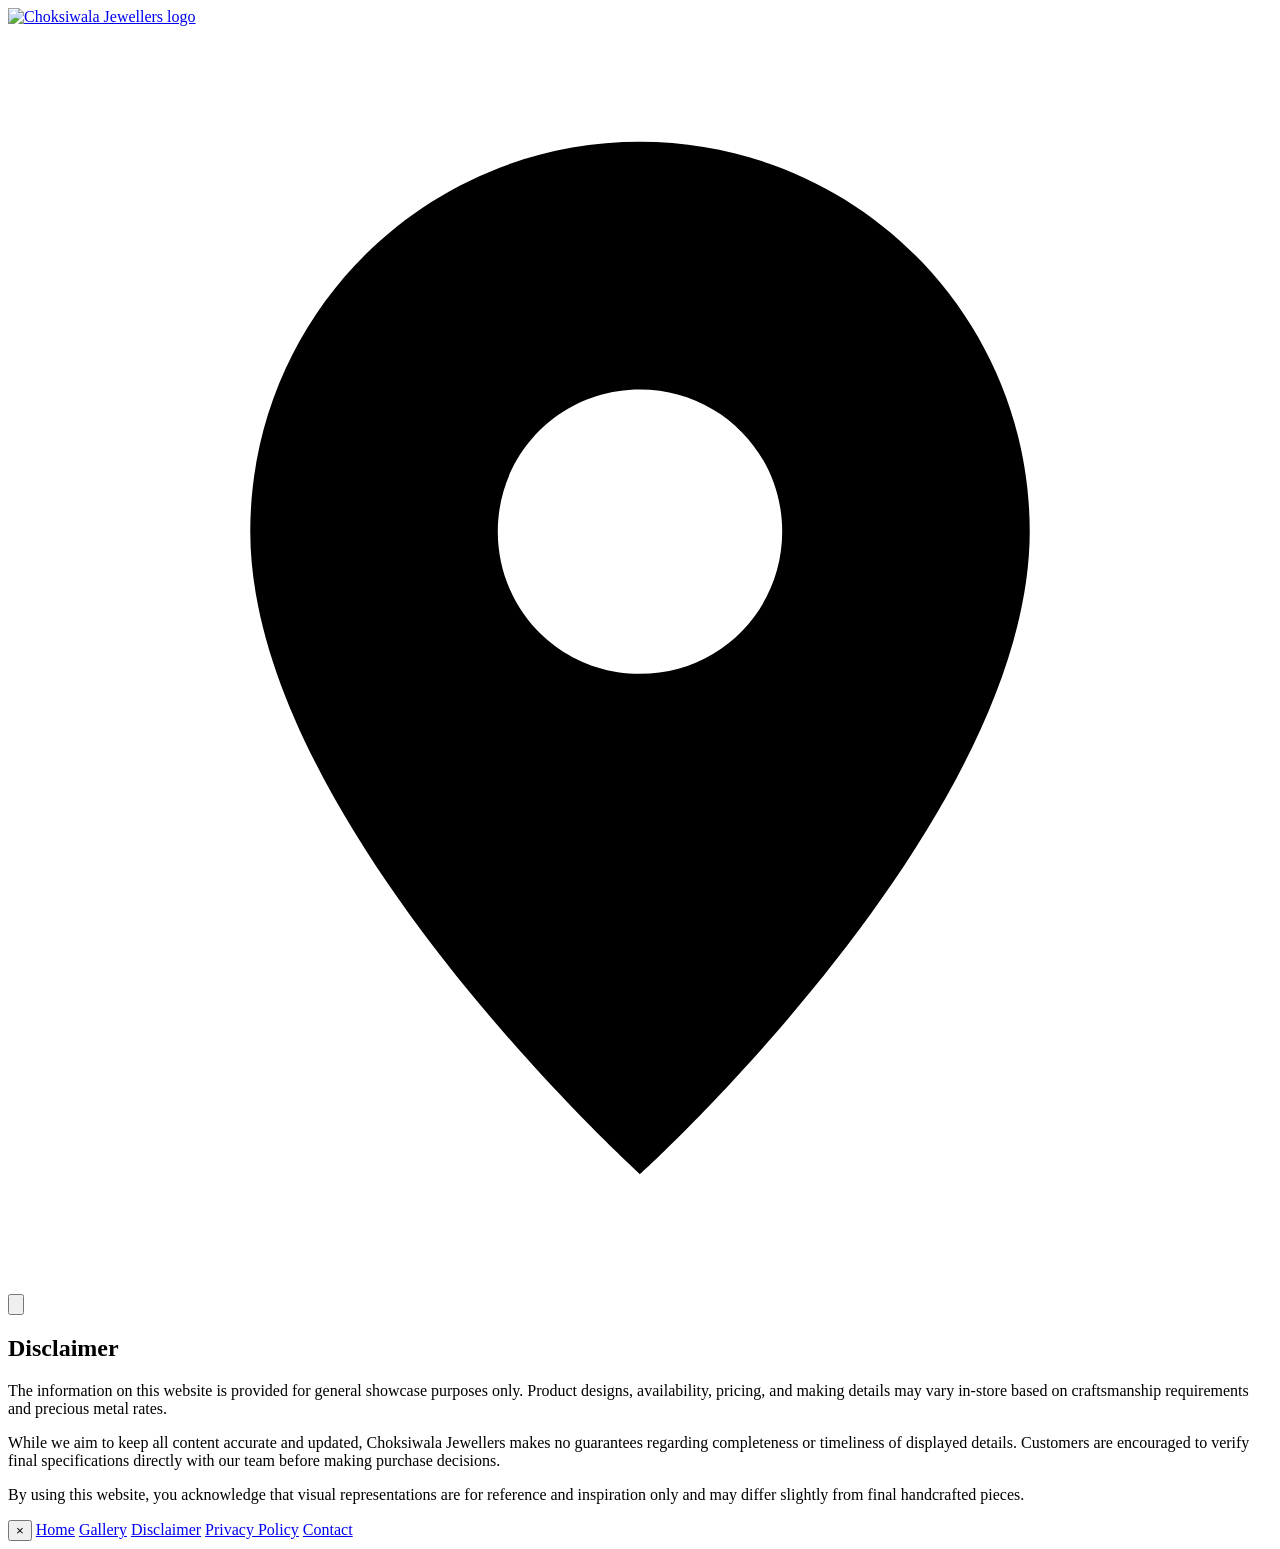
==== disclaimer.html @ 89cebe40 "Add files via upload" ====
<!doctype html>
<html lang="en">
<head>
  <meta charset="UTF-8" />
  <meta name="viewport" content="width=device-width, initial-scale=1.0" />
  <meta name="description" content="Disclaimer - Choksiwala Jewellers." />
  <title>Choksiwala Jewellers | Disclaimer</title>
  <link rel="preconnect" href="https://fonts.googleapis.com" />
  <link rel="preconnect" href="https://fonts.gstatic.com" crossorigin />
  <link href="https://fonts.googleapis.com/css2?family=Lato:wght@300;400;700&family=Playfair+Display:wght@500;700&display=swap" rel="stylesheet" />
  <link rel="stylesheet" href="css/styles.css" />
</head>
<body data-page="disclaimer">
  <div class="animated-blobs" aria-hidden="true">
    <span class="blob blob-1"></span>
    <span class="blob blob-2"></span>
    <span class="blob blob-3"></span>
  </div>

  <div id="siteShell">
    <header class="site-header" data-testid="global-site-header">
      <a href="index.html" class="brand-logo-link" data-testid="header-logo-link" aria-label="Choksiwala Jewellers home">
        <img src="assets/cj-logo.jpg" alt="Choksiwala Jewellers logo" class="brand-logo" data-testid="header-logo-image" />
      </a>
      <div class="header-actions">
        <a href="https://maps.app.goo.gl/mz2p2JyqQ6dCRVYf6" target="_blank" rel="noopener noreferrer" class="icon-button" data-testid="google-maps-link" aria-label="Open store location on Google Maps">
          <svg viewBox="0 0 24 24" aria-hidden="true"><path d="M12 2.2c-4.1 0-7.4 3.3-7.4 7.4 0 5.5 7.4 12.2 7.4 12.2s7.4-6.7 7.4-12.2c0-4.1-3.3-7.4-7.4-7.4zm0 10.1c-1.5 0-2.7-1.2-2.7-2.7S10.5 6.9 12 6.9s2.7 1.2 2.7 2.7-1.2 2.7-2.7 2.7z" /></svg>
        </a>
        <button type="button" class="icon-button" id="menuToggle" data-testid="header-menu-toggle-button" aria-label="Open navigation menu" aria-expanded="false">
          <svg viewBox="0 0 24 24" aria-hidden="true"><path d="M3 6h18M3 12h18M3 18h18" /></svg>
        </button>
      </div>
    </header>

    <main class="page-content" data-testid="disclaimer-page-content">
      <article class="policy-card" data-testid="disclaimer-policy-card">
        <h1 data-testid="disclaimer-heading">Disclaimer</h1>
        <p data-testid="disclaimer-paragraph-1">
          The information on this website is provided for general showcase purposes only. Product designs, availability,
          pricing, and making details may vary in-store based on craftsmanship requirements and precious metal rates.
        </p>
        <p data-testid="disclaimer-paragraph-2">
          While we aim to keep all content accurate and updated, Choksiwala Jewellers makes no guarantees regarding
          completeness or timeliness of displayed details. Customers are encouraged to verify final specifications directly
          with our team before making purchase decisions.
        </p>
        <p data-testid="disclaimer-paragraph-3">
          By using this website, you acknowledge that visual representations are for reference and inspiration only and may
          differ slightly from final handcrafted pieces.
        </p>
      </article>
    </main>
  </div>

  <div class="menu-overlay" id="menuOverlay" data-testid="global-menu-overlay" aria-hidden="true">
    <nav class="menu-panel" data-testid="global-menu-panel" aria-label="Site navigation">
      <button type="button" id="menuClose" class="menu-close" data-testid="global-menu-close-button" aria-label="Close menu">×</button>
      <a href="index.html" data-testid="menu-link-home">Home</a>
      <a href="gallery.html" data-testid="menu-link-gallery">Gallery</a>
      <a href="disclaimer.html" data-testid="menu-link-disclaimer">Disclaimer</a>
      <a href="privacy.html" data-testid="menu-link-privacy-policy">Privacy Policy</a>
      <a href="contact.html" data-testid="menu-link-contact">Contact</a>
    </nav>
  </div>

  <script src="js/app.js"></script>
</body>
</html>
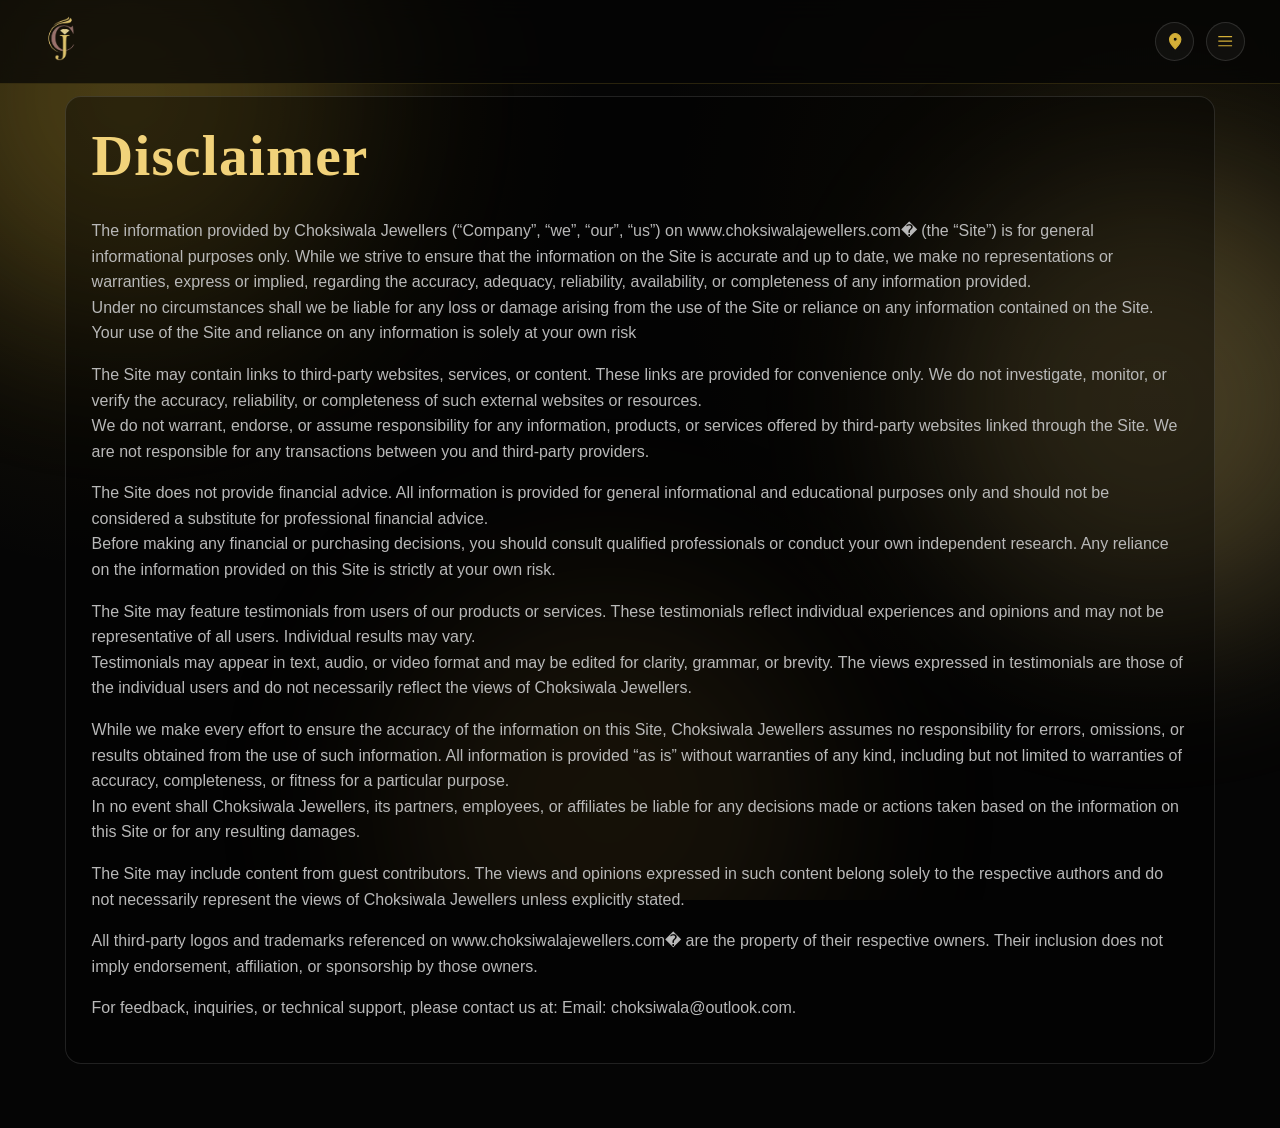
==== commit 5809c4a5: "Update disclaimer.html" ====
--- a/disclaimer.html
+++ b/disclaimer.html
@@ -36,17 +36,30 @@
       <article class="policy-card" data-testid="disclaimer-policy-card">
         <h1 data-testid="disclaimer-heading">Disclaimer</h1>
         <p data-testid="disclaimer-paragraph-1">
-          The information on this website is provided for general showcase purposes only. Product designs, availability,
-          pricing, and making details may vary in-store based on craftsmanship requirements and precious metal rates.
+          The information provided by Choksiwala Jewellers (“Company”, “we”, “our”, “us”) on www.choksiwalajewellers.com⁠� (the “Site”) is for general informational purposes only. While we strive to ensure that the information on the Site is accurate and up to date, we make no representations or warranties, express or implied, regarding the accuracy, adequacy, reliability, availability, or completeness of any information provided.<br>
+Under no circumstances shall we be liable for any loss or damage arising from the use of the Site or reliance on any information contained on the Site. Your use of the Site and reliance on any information is solely at your own risk
         </p>
         <p data-testid="disclaimer-paragraph-2">
-          While we aim to keep all content accurate and updated, Choksiwala Jewellers makes no guarantees regarding
-          completeness or timeliness of displayed details. Customers are encouraged to verify final specifications directly
-          with our team before making purchase decisions.
+          The Site may contain links to third-party websites, services, or content. These links are provided for convenience only. We do not investigate, monitor, or verify the accuracy, reliability, or completeness of such external websites or resources.<br>We do not warrant, endorse, or assume responsibility for any information, products, or services offered by third-party websites linked through the Site. We are not responsible for any transactions between you and third-party providers.
         </p>
         <p data-testid="disclaimer-paragraph-3">
-          By using this website, you acknowledge that visual representations are for reference and inspiration only and may
-          differ slightly from final handcrafted pieces.
+          The Site does not provide financial advice. All information is provided for general informational and educational purposes only and should not be considered a substitute for professional financial advice.<br>Before making any financial or purchasing decisions, you should consult qualified professionals or conduct your own independent research. Any reliance on the information provided on this Site is strictly at your own risk.
+        </p>
+        <p data-testid="disclaimer-paragraph-4">
+          The Site may feature testimonials from users of our products or services. These testimonials reflect individual experiences and opinions and may not be representative of all users. Individual results may vary.<br>Testimonials may appear in text, audio, or video format and may be edited for clarity, grammar, or brevity. The views expressed in testimonials are those of the individual users and do not necessarily reflect the views of Choksiwala Jewellers.
+        </p>
+        <p data-testid="disclaimer-paragraph-5">
+          While we make every effort to ensure the accuracy of the information on this Site, Choksiwala Jewellers assumes no responsibility for errors, omissions, or results obtained from the use of such information. All information is provided “as is” without warranties of any kind, including but not limited to warranties of accuracy, completeness, or fitness for a particular purpose.<br>In no event shall Choksiwala Jewellers, its partners, employees, or affiliates be liable for any decisions made or actions taken based on the information on this Site or for any resulting damages.
+        </p>
+        <p data-testid="disclaimer-paragraph-6">
+          The Site may include content from guest contributors. The views and opinions expressed in such content belong solely to the respective authors and do not necessarily represent the views of Choksiwala Jewellers unless explicitly stated.
+        </p>
+        <p data-testid="disclaimer-paragraph-7">
+          All third-party logos and trademarks referenced on www.choksiwalajewellers.com⁠� are the property of their respective owners. Their inclusion does not imply endorsement, affiliation, or sponsorship by those owners.
+        </p>
+        <p data-testid="disclaimer-paragraph-8">
+          For feedback, inquiries, or technical support, please contact us at:
+Email: choksiwala@outlook.com.
         </p>
       </article>
     </main>
@@ -65,4 +78,4 @@
 
   <script src="js/app.js"></script>
 </body>
-</html>+</html>
--- a/css/styles.css
+++ b/css/styles.css
@@ -0,0 +1,563 @@
+:root {
+  --bg-primary: #050505;
+  --bg-secondary: #0d0d0d;
+  --text-primary: #f5f5f5;
+  --text-muted: #b8b8b8;
+  --gold-main: #d4af37;
+  --gold-soft: #f1d27a;
+  --border-soft: rgba(255, 255, 255, 0.12);
+  --panel-bg: rgba(255, 255, 255, 0.05);
+  --success: #0f7a56;
+  --danger: #b53f3f;
+}
+
+* {
+  box-sizing: border-box;
+}
+
+html,
+body {
+  margin: 0;
+  padding: 0;
+}
+
+body {
+  min-height: 100vh;
+  background:
+    radial-gradient(circle at 10% 10%, rgba(212, 175, 55, 0.12), transparent 30%),
+    radial-gradient(circle at 90% 20%, rgba(212, 175, 55, 0.08), transparent 35%),
+    var(--bg-primary);
+  color: var(--text-primary);
+  font-family: "Lato", sans-serif;
+  line-height: 1.6;
+  overflow-x: hidden;
+}
+
+a {
+  color: inherit;
+  text-decoration: none;
+}
+
+.animated-blobs {
+  position: fixed;
+  inset: 0;
+  z-index: -1;
+  pointer-events: none;
+  overflow: hidden;
+}
+
+.blob {
+  position: absolute;
+  display: block;
+  width: 28rem;
+  aspect-ratio: 1;
+  border-radius: 999px;
+  filter: blur(90px);
+  opacity: 0.24;
+  animation: drift 16s ease-in-out infinite alternate;
+}
+
+.blob-1 {
+  background: #d4af37;
+  top: -8rem;
+  left: -6rem;
+}
+
+.blob-2 {
+  background: #f1d27a;
+  right: -6rem;
+  top: 20%;
+  animation-delay: 2s;
+}
+
+.blob-3 {
+  background: #8f6f2e;
+  bottom: -8rem;
+  left: 30%;
+  animation-delay: 4s;
+}
+
+#siteShell {
+  transition: filter 0.45s ease;
+}
+
+.menu-open #siteShell {
+  filter: blur(8px);
+}
+
+.site-header {
+  position: fixed;
+  top: 0;
+  left: 0;
+  width: 100%;
+  z-index: 20;
+  display: flex;
+  justify-content: space-between;
+  align-items: center;
+  padding: 0.75rem 1.2rem;
+  background: rgba(5, 5, 5, 0.72);
+  backdrop-filter: blur(12px);
+  border-bottom: 1px solid rgba(212, 175, 55, 0.18);
+}
+
+.brand-logo-link {
+  display: inline-flex;
+  align-items: center;
+}
+
+.brand-logo {
+  width: 3rem;
+  height: auto;
+  object-fit: contain;
+}
+
+.header-actions {
+  display: flex;
+  align-items: center;
+  gap: 0.7rem;
+}
+
+.icon-button {
+  width: 2.45rem;
+  height: 2.45rem;
+  border-radius: 999px;
+  display: inline-flex;
+  justify-content: center;
+  align-items: center;
+  border: 1px solid var(--border-soft);
+  background: rgba(255, 255, 255, 0.04);
+  color: var(--gold-main);
+  cursor: pointer;
+  transition: transform 0.25s ease, border-color 0.25s ease, background-color 0.25s ease;
+}
+
+.icon-button:hover {
+  transform: translateY(-2px) scale(1.04);
+  border-color: var(--gold-main);
+  background: rgba(212, 175, 55, 0.15);
+}
+
+.icon-button svg {
+  width: 1.15rem;
+  height: 1.15rem;
+  fill: currentColor;
+  stroke: currentColor;
+  stroke-width: 1.5;
+}
+
+.page-content {
+  width: min(1150px, 92vw);
+  margin: 0 auto;
+  padding-top: 6rem;
+  padding-bottom: 4rem;
+}
+
+.hero-section {
+  animation: enter-up 0.8s ease both;
+  padding-bottom: 2rem;
+}
+
+h1,
+h2,
+h3 {
+  margin: 0;
+  font-family: "Playfair Display", serif;
+  letter-spacing: 0.02em;
+}
+
+h1 {
+  font-size: clamp(2rem, 5vw, 3.6rem);
+  max-width: 80ch;
+  color: var(--gold-soft);
+}
+
+.feature-section {
+  margin-top: 0;
+}
+
+.feature-grid {
+  display: grid;
+  grid-template-columns: repeat(1, minmax(0, 1fr));
+  gap: 1rem;
+}
+
+.feature-card {
+  background: var(--panel-bg);
+  border-radius: 1rem;
+  border: 1px solid var(--border-soft);
+  overflow: hidden;
+  transition: transform 0.32s ease, border-color 0.32s ease, box-shadow 0.32s ease;
+  backdrop-filter: blur(10px);
+}
+
+.feature-card:hover {
+  transform: translateY(-5px);
+  border-color: rgba(212, 175, 55, 0.5);
+  box-shadow: 0 16px 30px rgba(0, 0, 0, 0.35);
+}
+
+.media-wrap {
+  width: 100%;
+  aspect-ratio: 4 / 3;
+  overflow: hidden;
+}
+
+.media-wrap img,
+.gallery-tile img,
+#mainImage {
+  width: 100%;
+  height: 100%;
+  object-fit: cover;
+}
+
+.feature-card img,
+.gallery-tile img {
+  transition: transform 0.4s ease;
+}
+
+.feature-card:hover img,
+.gallery-tile:hover img {
+  transform: scale(1.08);
+}
+
+.feature-card h2 {
+  font-size: 1rem;
+  color: var(--text-primary);
+  padding: 0.8rem 1rem 1rem;
+  font-family: "Lato", sans-serif;
+}
+
+.tagline-wrap {
+  margin-top: 0.8rem;
+}
+
+.tagline {
+  font-size: clamp(1.1rem, 2.8vw, 1.5rem);
+  color: var(--gold-main);
+}
+
+.section-intro {
+  margin-top: 0.5rem
+}
+
+.gallery-grid {
+  margin-top: 0.8rem;
+  display: grid;
+  grid-template-columns: repeat(2, minmax(0, 1fr));
+  gap: 0.9rem;
+}
+
+.gallery-tile {
+  border-radius: 0.9rem;
+  overflow: hidden;
+  border: 1px solid var(--border-soft);
+  aspect-ratio: 1 / 1;
+  display: block;
+  transition: transform 0.25s ease, border-color 0.25s ease;
+  background: #111;
+}
+
+.gallery-tile:hover {
+  transform: translateY(-3px);
+  border-color: rgba(212, 175, 55, 0.5);
+}
+
+.image-view-wrap {
+  margin-top: 0.8rem;
+}
+
+.back-link {
+  color: var(--gold-main);
+  display: inline-block;
+  margin-bottom: 1rem;
+}
+
+.image-view-card {
+  background: rgba(0, 0, 0, 0.5);
+  border-radius: 1rem;
+  border: 1px solid var(--border-soft);
+  padding: 1rem;
+}
+
+.image-frame {
+  width: 100%;
+  aspect-ratio: 4 / 3;
+  border-radius: 0.8rem;
+  overflow: hidden;
+}
+
+.image-description {
+  margin-top: 1rem;
+  color: var(--text-muted);
+  font-size: 1rem;
+}
+
+.policy-card {
+  background: rgba(0, 0, 0, 0.4);
+  border: 1px solid var(--border-soft);
+  border-radius: 1rem;
+  padding: 1.3rem;
+}
+
+.policy-card h1 {
+  margin-bottom: 1rem;
+}
+
+.policy-card p {
+  color: var(--text-muted);
+  margin-top: 0;
+}
+
+.contact-grid {
+  display: grid;
+  gap: 1rem;
+  margin-top: 0.6rem;
+}
+
+.contact-form-card,
+.contact-info-card {
+  background: rgba(0, 0, 0, 0.45);
+  border: 1px solid var(--border-soft);
+  border-radius: 1rem;
+  padding: 1rem;
+}
+
+label {
+  display: block;
+  margin-bottom: 0.3rem;
+  color: var(--text-muted);
+  font-size: 0.95rem;
+}
+
+input,
+textarea {
+  width: 100%;
+  border: 1px solid rgba(255, 255, 255, 0.25);
+  background: rgba(255, 255, 255, 0.04);
+  color: var(--text-primary);
+  border-radius: 0.6rem;
+  padding: 0.7rem;
+  margin-bottom: 0.8rem;
+  font-size: 1rem;
+}
+
+input:focus,
+textarea:focus {
+  outline: none;
+  border-color: var(--gold-main);
+  box-shadow: 0 0 0 2px rgba(212, 175, 55, 0.16);
+}
+
+.send-button {
+  border: 1px solid var(--gold-main);
+  background: var(--gold-main);
+  color: #111;
+  border-radius: 999px;
+  padding: 0.65rem 1.25rem;
+  font-size: 1rem;
+  cursor: pointer;
+  transition: transform 0.25s ease, background-color 0.25s ease;
+}
+
+.send-button:hover {
+  background: #e2c05a;
+  transform: translateY(-2px);
+}
+
+.form-status {
+  margin-top: 0.8rem;
+  min-height: 1.5rem;
+}
+
+.form-status.pending {
+  color: var(--text-muted);
+}
+
+.form-status.success {
+  color: #74e4ba;
+}
+
+.form-status.error {
+  color: #ff9e9e;
+}
+
+.form-help-note {
+  margin-top: 0.2rem;
+  color: var(--text-muted);
+  font-size: 0.88rem;
+}
+
+.hidden-field {
+  position: absolute;
+  left: -5000px;
+}
+
+.contact-info-card h2,
+.contact-info-card h3 {
+  color: var(--gold-main);
+}
+
+.contact-info-card p {
+  margin: 0.5rem 0;
+  color: var(--text-primary);
+}
+
+.contact-info-card a {
+  color: var(--gold-soft);
+}
+
+.social-links {
+  display: flex;
+  gap: 0.7rem;
+  margin-top: 0.6rem;
+}
+
+.social-links a {
+  width: 2.7rem;
+  height: 2.7rem;
+  border: 1px solid rgba(212, 175, 55, 0.35);
+  border-radius: 50%;
+  display: inline-flex;
+  align-items: center;
+  justify-content: center;
+  transition: transform 0.25s ease, background-color 0.25s ease;
+}
+
+.social-links a:hover {
+  transform: translateY(-2px) scale(1.06);
+  background: rgba(212, 175, 55, 0.14);
+}
+
+.social-links svg {
+  width: 1.2rem;
+  height: 1.2rem;
+  fill: currentColor;
+}
+
+.menu-overlay {
+  position: fixed;
+  inset: 0;
+  display: grid;
+  place-items: center;
+  opacity: 0;
+  visibility: hidden;
+  z-index: 40;
+  transition: opacity 0.35s ease, visibility 0.35s ease;
+  background: rgba(2, 2, 2, 0.35);
+  backdrop-filter: blur(4px);
+}
+
+.menu-overlay.open {
+  opacity: 1;
+  visibility: visible;
+}
+
+.menu-panel {
+  width: min(22rem, 86vw);
+  background: rgba(5, 5, 5, 0.92);
+  border: 1px solid rgba(212, 175, 55, 0.35);
+  border-radius: 1rem;
+  padding: 1.2rem;
+  display: flex;
+  flex-direction: column;
+  gap: 0.8rem;
+  transform: translateY(10px) scale(0.97);
+  transition: transform 0.3s ease;
+  box-shadow: 0 30px 50px rgba(0, 0, 0, 0.6);
+}
+
+.menu-overlay.open .menu-panel {
+  transform: translateY(0) scale(1);
+}
+
+.menu-close {
+  align-self: flex-end;
+  width: 2rem;
+  height: 2rem;
+  border-radius: 50%;
+  border: 1px solid var(--border-soft);
+  background: transparent;
+  color: var(--gold-main);
+  cursor: pointer;
+}
+
+.menu-panel a {
+  text-align: center;
+  padding: 0.5rem;
+  font-family: "Playfair Display", serif;
+  font-size: 1.35rem;
+  color: var(--text-primary);
+  border-radius: 0.45rem;
+  transition: background-color 0.25s ease, color 0.25s ease;
+  display: block;
+  width: 85%;
+  margin: 0 auto;
+  border-bottom: 1px solid rgba(212, 175, 55, 0.25);
+}
+
+.menu-panel a:last-of-type {
+  border-bottom: none;
+}
+
+.menu-panel a:hover {
+  color: var(--gold-main);
+  background: rgba(212, 175, 55, 0.08);
+}
+
+@keyframes drift {
+  0% {
+    transform: translate(0, 0) scale(1);
+  }
+  100% {
+    transform: translate(22px, -26px) scale(1.15);
+  }
+}
+
+@keyframes enter-up {
+  from {
+    opacity: 0;
+    transform: translateY(14px);
+  }
+  to {
+    opacity: 1;
+    transform: translateY(0);
+  }
+}
+
+@media (min-width: 768px) {
+  .site-header {
+    padding: 0.9rem 2.2rem;
+  }
+
+  .brand-logo {
+    width: 3.4rem;
+    height: auto;
+  }
+
+  .hero-section {
+    padding-top: 0.8rem;
+  }
+
+  .feature-grid {
+    grid-template-columns: repeat(3, minmax(0, 1fr));
+    gap: 1.2rem;
+  }
+
+  .gallery-grid {
+    grid-template-columns: repeat(3, minmax(0, 1fr));
+    gap: 1.1rem;
+  }
+
+  .contact-grid {
+    grid-template-columns: 1.2fr 1fr;
+    gap: 1.4rem;
+    padding-top: 0.8rem
+  }
+
+  .policy-card,
+  .contact-form-card,
+  .contact-info-card {
+    padding: 1.6rem;
+    padding-top: 0.8rem
+  }
+}
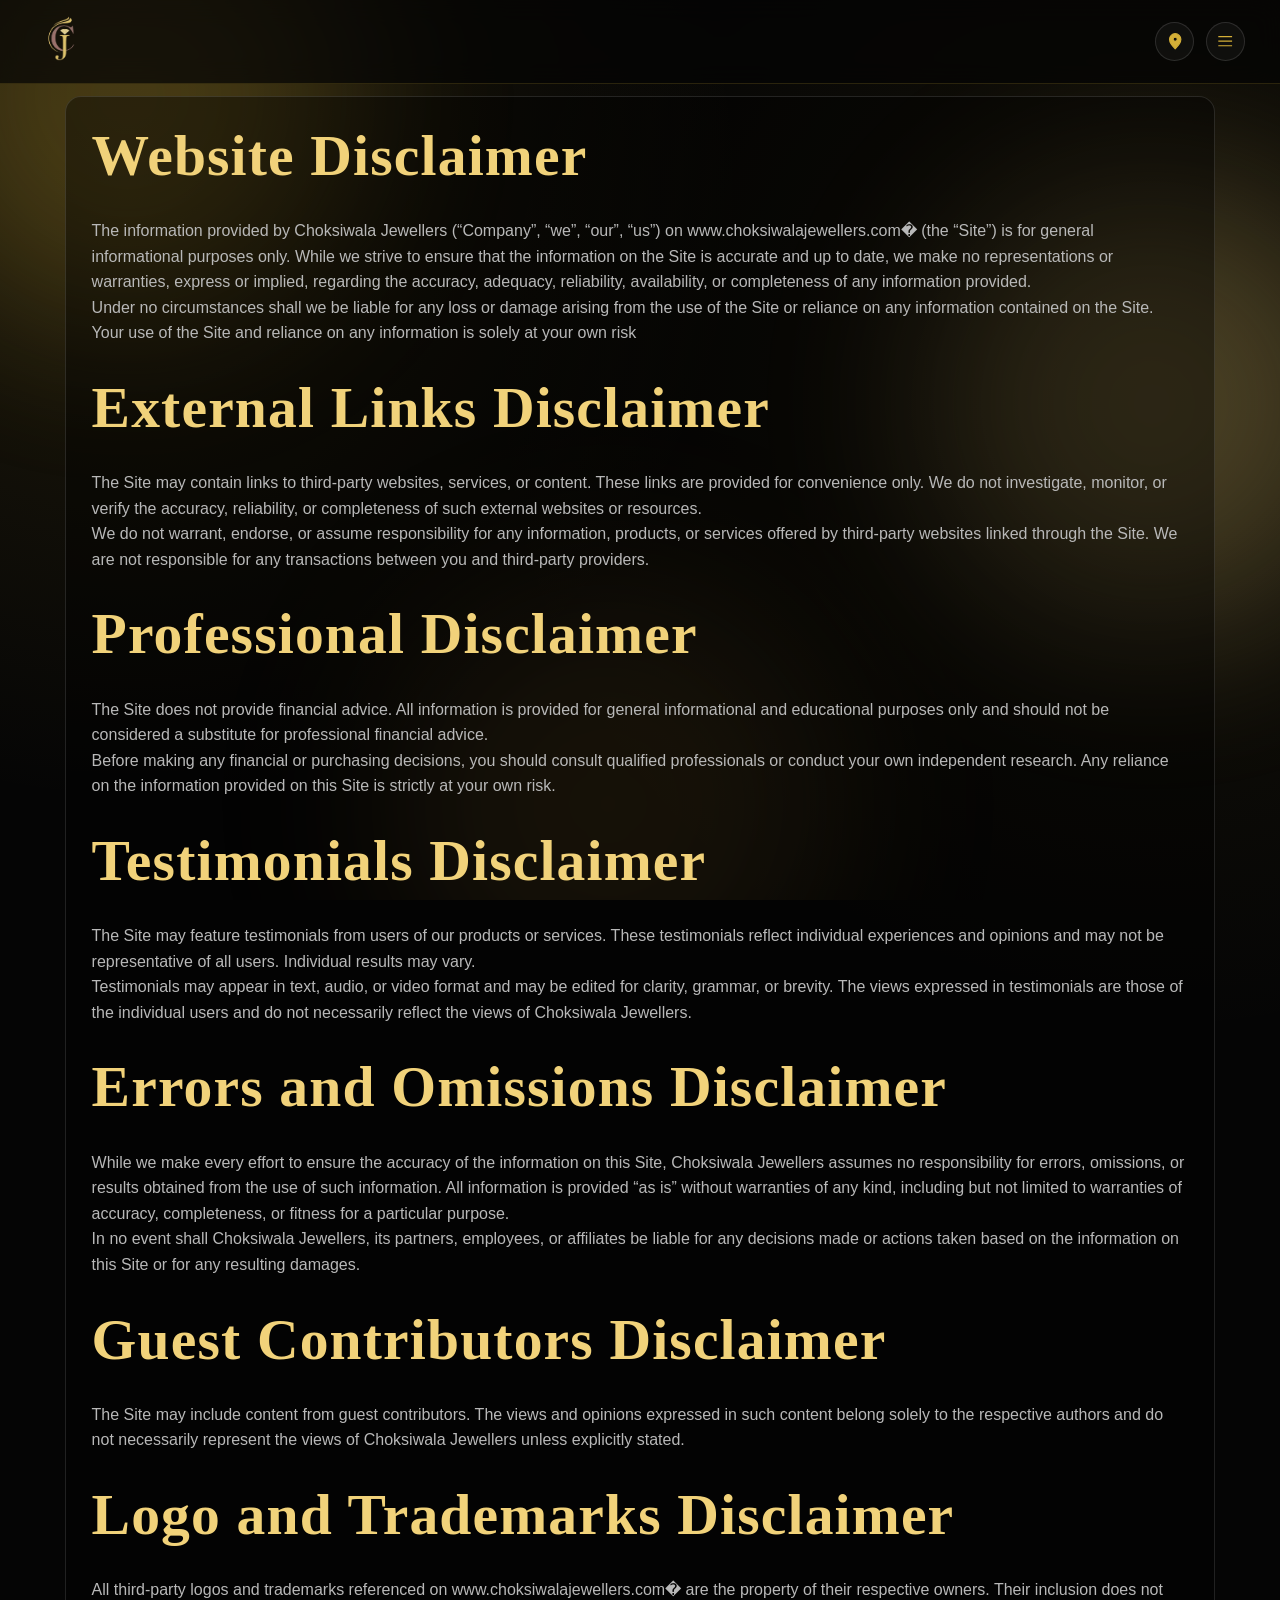
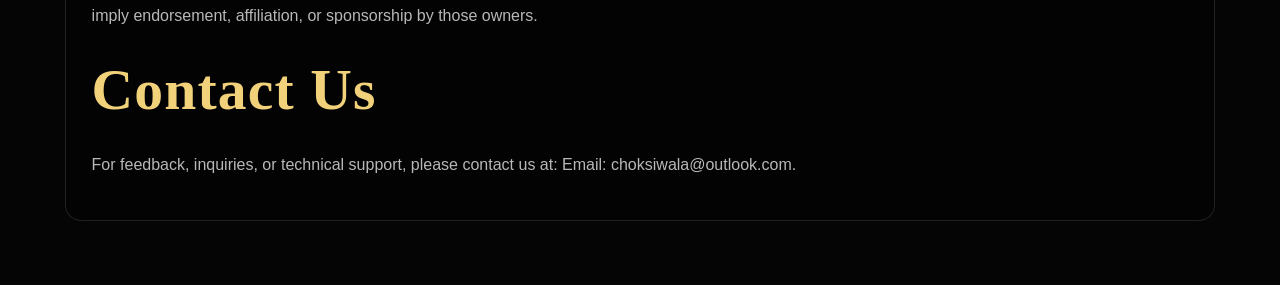
==== commit 570eaa05: "Update disclaimer.html" ====
--- a/disclaimer.html
+++ b/disclaimer.html
@@ -34,29 +34,36 @@
 
     <main class="page-content" data-testid="disclaimer-page-content">
       <article class="policy-card" data-testid="disclaimer-policy-card">
-        <h1 data-testid="disclaimer-heading">Disclaimer</h1>
+        <h1 data-testid="disclaimer-heading"> Website Disclaimer</h1>
         <p data-testid="disclaimer-paragraph-1">
           The information provided by Choksiwala Jewellers (“Company”, “we”, “our”, “us”) on www.choksiwalajewellers.com⁠� (the “Site”) is for general informational purposes only. While we strive to ensure that the information on the Site is accurate and up to date, we make no representations or warranties, express or implied, regarding the accuracy, adequacy, reliability, availability, or completeness of any information provided.<br>
 Under no circumstances shall we be liable for any loss or damage arising from the use of the Site or reliance on any information contained on the Site. Your use of the Site and reliance on any information is solely at your own risk
         </p>
+        <h1 data-testid="disclaimer-heading">External Links Disclaimer</h1>
         <p data-testid="disclaimer-paragraph-2">
           The Site may contain links to third-party websites, services, or content. These links are provided for convenience only. We do not investigate, monitor, or verify the accuracy, reliability, or completeness of such external websites or resources.<br>We do not warrant, endorse, or assume responsibility for any information, products, or services offered by third-party websites linked through the Site. We are not responsible for any transactions between you and third-party providers.
         </p>
+        <h1 data-testid="disclaimer-heading">Professional Disclaimer</h1>
         <p data-testid="disclaimer-paragraph-3">
           The Site does not provide financial advice. All information is provided for general informational and educational purposes only and should not be considered a substitute for professional financial advice.<br>Before making any financial or purchasing decisions, you should consult qualified professionals or conduct your own independent research. Any reliance on the information provided on this Site is strictly at your own risk.
         </p>
+        <h1 data-testid="disclaimer-heading">Testimonials Disclaimer</h1>
         <p data-testid="disclaimer-paragraph-4">
           The Site may feature testimonials from users of our products or services. These testimonials reflect individual experiences and opinions and may not be representative of all users. Individual results may vary.<br>Testimonials may appear in text, audio, or video format and may be edited for clarity, grammar, or brevity. The views expressed in testimonials are those of the individual users and do not necessarily reflect the views of Choksiwala Jewellers.
         </p>
+        <h1 data-testid="disclaimer-heading">Errors and Omissions Disclaimer</h1>
         <p data-testid="disclaimer-paragraph-5">
           While we make every effort to ensure the accuracy of the information on this Site, Choksiwala Jewellers assumes no responsibility for errors, omissions, or results obtained from the use of such information. All information is provided “as is” without warranties of any kind, including but not limited to warranties of accuracy, completeness, or fitness for a particular purpose.<br>In no event shall Choksiwala Jewellers, its partners, employees, or affiliates be liable for any decisions made or actions taken based on the information on this Site or for any resulting damages.
         </p>
+        <h1 data-testid="disclaimer-heading">Guest Contributors Disclaimer</h1>
         <p data-testid="disclaimer-paragraph-6">
           The Site may include content from guest contributors. The views and opinions expressed in such content belong solely to the respective authors and do not necessarily represent the views of Choksiwala Jewellers unless explicitly stated.
         </p>
+        <h1 data-testid="disclaimer-heading">Logo and Trademarks Disclaimer</h1>
         <p data-testid="disclaimer-paragraph-7">
           All third-party logos and trademarks referenced on www.choksiwalajewellers.com⁠� are the property of their respective owners. Their inclusion does not imply endorsement, affiliation, or sponsorship by those owners.
         </p>
+        <h1 data-testid="disclaimer-heading">Contact Us</h1>
         <p data-testid="disclaimer-paragraph-8">
           For feedback, inquiries, or technical support, please contact us at:
 Email: choksiwala@outlook.com.
